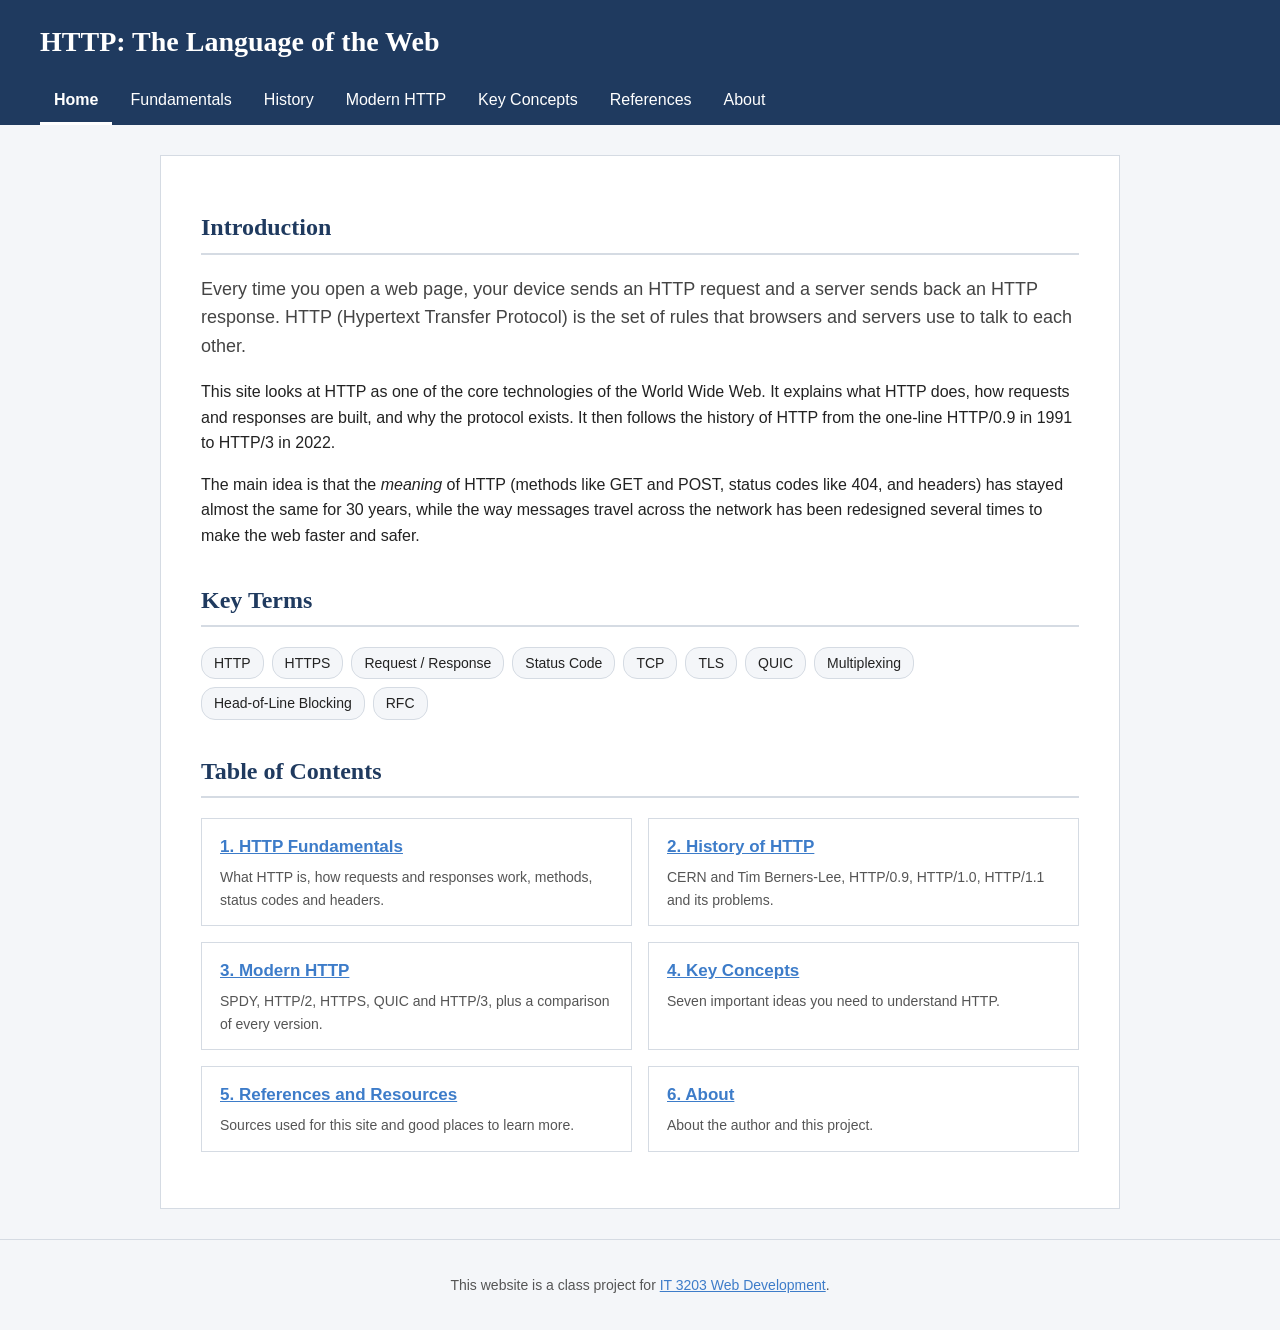
==== index.html @ 3f6eef04 "Add files via upload" ====
<!DOCTYPE html>
<html lang="en">
<head>
    <meta charset="UTF-8">
    <meta name="viewport" content="width=device-width, initial-scale=1.0">
    <title>HTTP: The Language of the Web | Home</title>
    <link rel="stylesheet" href="styles.css">
</head>
<body>
    <!-- Site header with the main menu (same on every page) -->
    <header id="site-header">
        <h1>HTTP: The Language of the Web</h1>
        <nav id="main-nav">
            <a href="index.html" class="active">Home</a>
            <a href="fundamentals.html">Fundamentals</a>
            <a href="history.html">History</a>
            <a href="modern.html">Modern HTTP</a>
            <a href="concepts.html">Key Concepts</a>
            <a href="references.html">References</a>
            <a href="about.html">About</a>
        </nav>
    </header>

    <main>
        <!-- Introduction / abstract -->
        <section>
            <h2>Introduction</h2>
            <p class="lead">Every time you open a web page, your device sends an HTTP request and a
                server sends back an HTTP response. HTTP (Hypertext Transfer Protocol) is the set
                of rules that browsers and servers use to talk to each other.</p>
            <p>This site looks at HTTP as one of the core technologies of the World Wide Web. It
                explains what HTTP does, how requests and responses are built, and why the
                protocol exists. It then follows the history of HTTP from the one-line HTTP/0.9 in
                1991 to HTTP/3 in 2022.</p>
            <p>The main idea is that the <em>meaning</em> of HTTP (methods like GET and POST,
                status codes like 404, and headers) has stayed almost the same for 30 years, while
                the way messages travel across the network has been redesigned several times to
                make the web faster and safer.</p>
        </section>

        <!-- Key terms used on this site -->
        <section>
            <h2>Key Terms</h2>
            <ul class="terms">
                <li>HTTP</li>
                <li>HTTPS</li>
                <li>Request / Response</li>
                <li>Status Code</li>
                <li>TCP</li>
                <li>TLS</li>
                <li>QUIC</li>
                <li>Multiplexing</li>
                <li>Head-of-Line Blocking</li>
                <li>RFC</li>
            </ul>
        </section>

        <!-- Table of contents linking to every page -->
        <section>
            <h2>Table of Contents</h2>
            <ul class="toc">
                <li>
                    <a href="fundamentals.html">1. HTTP Fundamentals</a>
                    <p>What HTTP is, how requests and responses work, methods, status codes and headers.</p>
                </li>
                <li>
                    <a href="history.html">2. History of HTTP</a>
                    <p>CERN and Tim Berners-Lee, HTTP/0.9, HTTP/1.0, HTTP/1.1 and its problems.</p>
                </li>
                <li>
                    <a href="modern.html">3. Modern HTTP</a>
                    <p>SPDY, HTTP/2, HTTPS, QUIC and HTTP/3, plus a comparison of every version.</p>
                </li>
                <li>
                    <a href="concepts.html">4. Key Concepts</a>
                    <p>Seven important ideas you need to understand HTTP.</p>
                </li>
                <li>
                    <a href="references.html">5. References and Resources</a>
                    <p>Sources used for this site and good places to learn more.</p>
                </li>
                <li>
                    <a href="about.html">6. About</a>
                    <p>About the author and this project.</p>
                </li>
            </ul>
        </section>
    </main>

    <!-- Footer with the class project note -->
    <footer>
        <p>This website is a class project for
            <a href="https://ksuweb.github.io/IT3203/">IT 3203 Web Development</a>.</p>
    </footer>
</body>
</html>
---- styles.css ----
/*
  IT 3203 Project - HTTP: The Language of the Web
  Main stylesheet (the only CSS file for the whole site)
*/

/* ---------- Color and font settings used across the site ---------- */
:root {
    --navy: #1f3a5f;
    --navy-dark: #152a45;
    --accent: #3d7cc9;
    --light-bg: #f4f6f9;
    --border: #d5dbe3;
    --text: #222222;
}

/* ---------- Element selectors: base page styles ---------- */
* {
    box-sizing: border-box;
}

body {
    margin: 0;
    font-family: Arial, Helvetica, sans-serif;
    font-size: 16px;
    line-height: 1.6;
    color: var(--text);
    background-color: var(--light-bg);
}

h1, h2, h3 {
    font-family: Georgia, "Times New Roman", serif;
    color: var(--navy);
}

h2 {
    border-bottom: 2px solid var(--border);
    padding-bottom: 6px;
    margin-top: 32px;
}

a {
    color: var(--accent);
}

/* Hover effect on links */
a:hover {
    color: var(--navy-dark);
    text-decoration: none;
}

/* ---------- Header and main menu (ID selectors) ---------- */
#site-header {
    background-color: var(--navy);
    color: white;
    padding: 20px 40px 0 40px;
}

#site-header h1 {
    margin: 0 0 12px 0;
    color: white;
    font-size: 28px;
}

/* Main menu uses flexbox so the links line up in a row */
#main-nav {
    display: flex;
    flex-wrap: wrap;
    gap: 4px;
}

#main-nav a {
    color: white;
    text-decoration: none;
    padding: 10px 14px;
    border-bottom: 3px solid transparent;
}

#main-nav a:hover {
    background-color: var(--navy-dark);
    border-bottom: 3px solid var(--accent);
}

/* Class used to mark the page the user is currently on */
#main-nav a.active {
    border-bottom: 3px solid white;
    font-weight: bold;
}

/* ---------- Main content area ---------- */
main {
    max-width: 960px;
    margin: 30px auto;
    padding: 20px 40px 40px 40px;
    background-color: white;
    border: 1px solid var(--border);
}

/* ---------- Class selectors for reusable pieces ---------- */

/* Short intro text under a page title */
.lead {
    font-size: 18px;
    color: #444444;
}

/* Gray box for side notes and examples */
.note {
    background-color: var(--light-bg);
    border-left: 4px solid var(--accent);
    padding: 12px 18px;
    margin: 20px 0;
}

/* Code examples (HTTP messages) */
pre {
    background-color: #272c34;
    color: #e6e6e6;
    padding: 14px;
    overflow-x: auto;
    font-size: 14px;
}

code {
    font-family: Consolas, "Courier New", monospace;
}

/* Images and their captions */
figure {
    margin: 24px 0;
    text-align: center;
}

figure img {
    max-width: 100%;
    border: 1px solid var(--border);
}

figcaption {
    font-size: 14px;
    color: #666666;
    margin-top: 6px;
}

/* ---------- Tables ---------- */
table {
    width: 100%;
    border-collapse: collapse;
    margin: 20px 0;
    font-size: 15px;
}

th, td {
    border: 1px solid var(--border);
    padding: 8px 12px;
    text-align: left;
    vertical-align: top;
}

th {
    background-color: var(--navy);
    color: white;
}

tr:nth-child(even) td {
    background-color: var(--light-bg);
}

/* ---------- Home page table of contents (grid layout) ---------- */
.toc {
    display: grid;
    grid-template-columns: repeat(2, 1fr);
    gap: 16px;
    padding: 0;
    list-style: none;
}

.toc li {
    border: 1px solid var(--border);
    padding: 14px 18px;
}

.toc li a {
    font-weight: bold;
    font-size: 17px;
}

.toc li p {
    margin: 6px 0 0 0;
    font-size: 14px;
    color: #555555;
}

/* Key terms shown as small tags */
.terms {
    display: flex;
    flex-wrap: wrap;
    gap: 8px;
    padding: 0;
    list-style: none;
}

.terms li {
    background-color: var(--light-bg);
    border: 1px solid var(--border);
    padding: 4px 12px;
    border-radius: 14px;
    font-size: 14px;
}

/* ---------- Key concepts page (grid of cards) ---------- */
.concept-grid {
    display: grid;
    grid-template-columns: repeat(2, 1fr);
    gap: 20px;
}

.concept-card {
    border: 1px solid var(--border);
    border-top: 4px solid var(--navy);
    padding: 4px 20px 16px 20px;
}

.concept-card h3 {
    margin-bottom: 4px;
}

/* ---------- About page layout (flexbox) ---------- */
.about-top {
    display: flex;
    gap: 30px;
    align-items: flex-start;
}

.about-top img {
    width: 160px;
    border: 1px solid var(--border);
}

/* ---------- References list ---------- */
.ref-list li {
    margin-bottom: 10px;
}

/* ---------- Footer ---------- */
footer {
    text-align: center;
    font-size: 14px;
    color: #555555;
    padding: 20px;
    border-top: 1px solid var(--border);
}
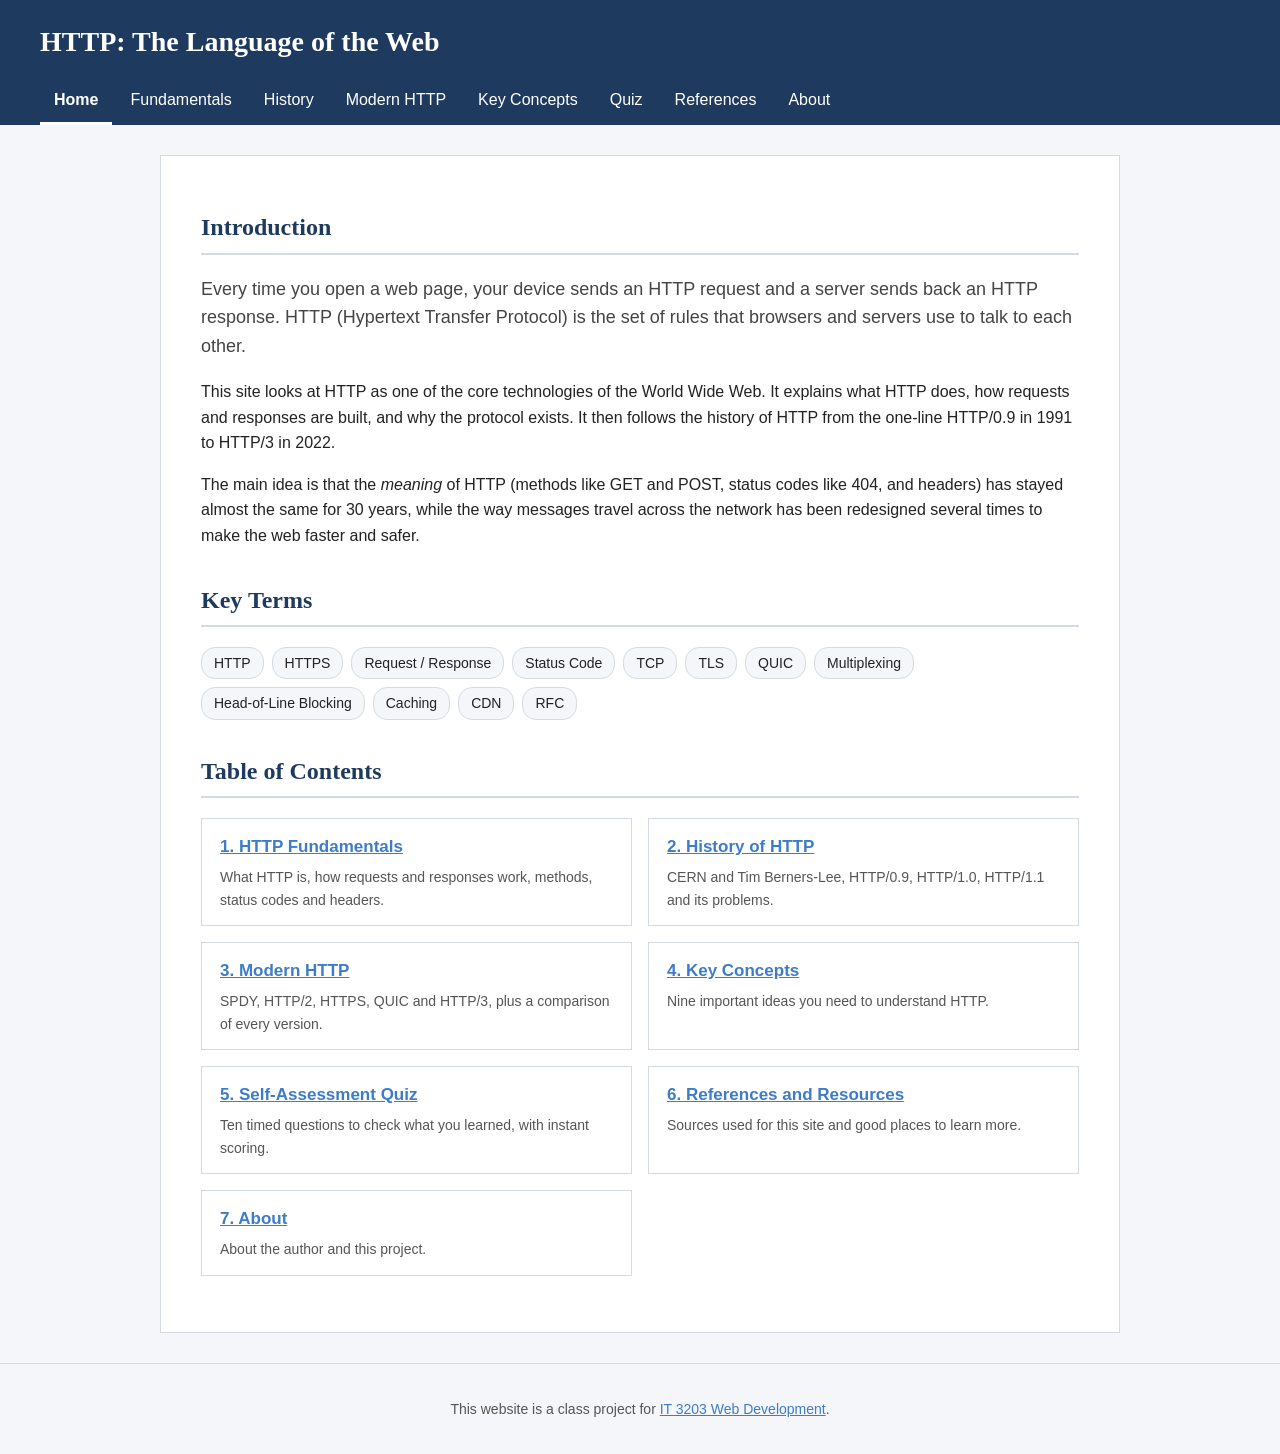
==== commit d7d60bb1: "Add files via upload" ====
--- a/index.html
+++ b/index.html
@@ -16,6 +16,7 @@
             <a href="history.html">History</a>
             <a href="modern.html">Modern HTTP</a>
             <a href="concepts.html">Key Concepts</a>
+            <a href="quiz.html">Quiz</a>
             <a href="references.html">References</a>
             <a href="about.html">About</a>
         </nav>
@@ -51,6 +52,8 @@
                 <li>QUIC</li>
                 <li>Multiplexing</li>
                 <li>Head-of-Line Blocking</li>
+                <li>Caching</li>
+                <li>CDN</li>
                 <li>RFC</li>
             </ul>
         </section>
@@ -73,14 +76,18 @@
                 </li>
                 <li>
                     <a href="concepts.html">4. Key Concepts</a>
-                    <p>Seven important ideas you need to understand HTTP.</p>
+                    <p>Nine important ideas you need to understand HTTP.</p>
                 </li>
                 <li>
-                    <a href="references.html">5. References and Resources</a>
+                    <a href="quiz.html">5. Self-Assessment Quiz</a>
+                    <p>Ten timed questions to check what you learned, with instant scoring.</p>
+                </li>
+                <li>
+                    <a href="references.html">6. References and Resources</a>
                     <p>Sources used for this site and good places to learn more.</p>
                 </li>
                 <li>
-                    <a href="about.html">6. About</a>
+                    <a href="about.html">7. About</a>
                     <p>About the author and this project.</p>
                 </li>
             </ul>
--- a/styles.css
+++ b/styles.css
@@ -249,3 +249,335 @@
     padding: 20px;
     border-top: 1px solid var(--border);
 }
+
+/* =====================================================================
+   Quiz page (quiz.html) - added in Milestone 2
+   ===================================================================== */
+
+/* Make sure anything with the "hidden" attribute stays hidden,
+   even if another rule below gives it display: flex or grid */
+[hidden] {
+    display: none !important;
+}
+
+/* Colors used for right/wrong answers */
+:root {
+    --green: #2e7d32;
+    --green-bg: #e8f5e9;
+    --red: #c62828;
+    --red-bg: #fdecea;
+    --orange: #e08a00;
+}
+
+/* ---------- Buttons ---------- */
+.btn {
+    font-family: Arial, Helvetica, sans-serif;
+    font-size: 16px;
+    padding: 10px 22px;
+    border: 2px solid var(--navy);
+    border-radius: 4px;
+    cursor: pointer;
+}
+
+.btn-primary {
+    background-color: var(--navy);
+    color: white;
+}
+
+.btn-primary:hover {
+    background-color: var(--navy-dark);
+}
+
+.btn-secondary {
+    background-color: white;
+    color: var(--navy);
+}
+
+.btn-secondary:hover {
+    background-color: var(--light-bg);
+}
+
+.btn:disabled {
+    opacity: 0.45;
+    cursor: not-allowed;
+}
+
+/* ---------- Timer bar (sticks to the top of the screen while scrolling) ---------- */
+.timer-bar {
+    position: sticky;
+    top: 0;
+    z-index: 10;
+    display: flex;
+    align-items: center;
+    gap: 16px;
+    background-color: white;
+    border: 1px solid var(--border);
+    border-left: 4px solid var(--accent);
+    padding: 10px 16px;
+    margin: 20px 0;
+}
+
+.timer-bar strong {
+    font-family: Consolas, "Courier New", monospace;
+    font-size: 18px;
+}
+
+.timer-track {
+    flex: 1;
+    height: 8px;
+    background-color: var(--light-bg);
+    border-radius: 4px;
+    overflow: hidden;
+}
+
+.timer-fill {
+    height: 100%;
+    width: 100%;
+    background-color: var(--accent);
+    transition: width 1s linear;
+}
+
+/* Less than 2 minutes left */
+.timer-bar.warning {
+    border-left-color: var(--orange);
+}
+
+.timer-bar.warning .timer-fill {
+    background-color: var(--orange);
+}
+
+/* Less than 1 minute left */
+.timer-bar.danger {
+    border-left-color: var(--red);
+    color: var(--red);
+}
+
+.timer-bar.danger .timer-fill {
+    background-color: var(--red);
+}
+
+/* ---------- Form and question blocks ---------- */
+.quiz-fields {
+    border: none;
+    padding: 0;
+    margin: 0;
+}
+
+/* Grayed out until the user clicks Start */
+.quiz-fields:disabled .question {
+    opacity: 0.6;
+}
+
+.question {
+    border: 1px solid var(--border);
+    border-left: 4px solid var(--navy);
+    padding: 8px 20px 12px 20px;
+    margin: 0 0 20px 0;
+    background-color: white;
+}
+
+.question legend {
+    font-family: Georgia, "Times New Roman", serif;
+    font-weight: bold;
+    color: var(--navy);
+    padding: 0 6px;
+}
+
+/* Round badge with the question number */
+.q-num {
+    display: inline-block;
+    width: 26px;
+    height: 26px;
+    line-height: 26px;
+    text-align: center;
+    border-radius: 50%;
+    background-color: var(--navy);
+    color: white;
+    font-family: Arial, Helvetica, sans-serif;
+    font-size: 14px;
+    margin-right: 6px;
+}
+
+/* Fill-in-the-blank text boxes sit inside the sentence */
+.blank,
+.question select {
+    font-family: Arial, Helvetica, sans-serif;
+    font-size: 16px;
+    padding: 6px 10px;
+    border: 1px solid #9aa5b4;
+    border-radius: 4px;
+    background-color: white;
+}
+
+.blank {
+    width: 120px;
+    border-bottom: 2px solid var(--navy);
+}
+
+.question select {
+    min-width: 200px;
+}
+
+/* Visible focus ring when the user tabs or clicks into a control */
+.blank:focus,
+.question select:focus {
+    outline: none;
+    border-color: var(--accent);
+    box-shadow: 0 0 0 3px rgba(61, 124, 201, 0.25);
+}
+
+/* Answer choices for radio buttons and checkboxes, stacked with flexbox */
+.options {
+    display: flex;
+    flex-direction: column;
+    gap: 8px;
+}
+
+.option {
+    display: flex;
+    align-items: center;
+    gap: 10px;
+    padding: 8px 12px;
+    border: 1px solid var(--border);
+    border-radius: 4px;
+    cursor: pointer;
+}
+
+.option:hover {
+    background-color: var(--light-bg);
+    border-color: var(--accent);
+}
+
+/* Highlight the choice the user picked */
+.option:has(input:checked) {
+    background-color: #e7f0fb;
+    border-color: var(--accent);
+}
+
+.option input {
+    width: 18px;
+    height: 18px;
+    accent-color: var(--navy);
+}
+
+/* ---------- Right / wrong colors after submitting ---------- */
+.question.correct {
+    border-left-color: var(--green);
+    background-color: var(--green-bg);
+}
+
+.question.incorrect {
+    border-left-color: var(--red);
+    background-color: var(--red-bg);
+}
+
+.feedback {
+    font-weight: bold;
+    margin: 10px 0 0 0;
+}
+
+.feedback:empty {
+    display: none;
+}
+
+.question.correct .feedback {
+    color: var(--green);
+}
+
+.question.incorrect .feedback {
+    color: var(--red);
+}
+
+/* Show the quiz at full color once it's been graded */
+.quiz-fields:disabled .question.correct,
+.quiz-fields:disabled .question.incorrect {
+    opacity: 1;
+}
+
+.quiz-buttons {
+    display: flex;
+    gap: 12px;
+    margin-top: 10px;
+}
+
+/* ---------- Results panel ---------- */
+.results {
+    border: 1px solid var(--border);
+    padding: 20px;
+    margin: 20px 0;
+}
+
+.result-banner {
+    font-size: 20px;
+    font-weight: bold;
+    padding: 14px 18px;
+    border-radius: 4px;
+    color: white;
+}
+
+.result-banner.pass {
+    background-color: var(--green);
+}
+
+.result-banner.fail {
+    background-color: var(--red);
+}
+
+/* Three stat boxes side by side (grid layout) */
+.result-stats {
+    display: grid;
+    grid-template-columns: repeat(3, 1fr);
+    gap: 16px;
+    margin: 16px 0;
+}
+
+.stat {
+    border: 1px solid var(--border);
+    padding: 12px;
+    text-align: center;
+}
+
+.stat-label {
+    display: block;
+    font-size: 14px;
+    color: #555555;
+}
+
+.stat-value {
+    display: block;
+    font-size: 26px;
+    font-weight: bold;
+    color: var(--navy);
+}
+
+.text-pass {
+    color: var(--green);
+}
+
+.text-fail {
+    color: var(--red);
+}
+
+.timeout-note {
+    color: var(--red);
+    font-weight: bold;
+}
+
+/* Results table rows colored by result */
+.result-table tr.row-correct td {
+    background-color: var(--green-bg);
+}
+
+.result-table tr.row-incorrect td {
+    background-color: var(--red-bg);
+}
+
+.result-table tr.row-correct td:nth-child(4) {
+    color: var(--green);
+    font-weight: bold;
+}
+
+.result-table tr.row-incorrect td:nth-child(4) {
+    color: var(--red);
+    font-weight: bold;
+}
